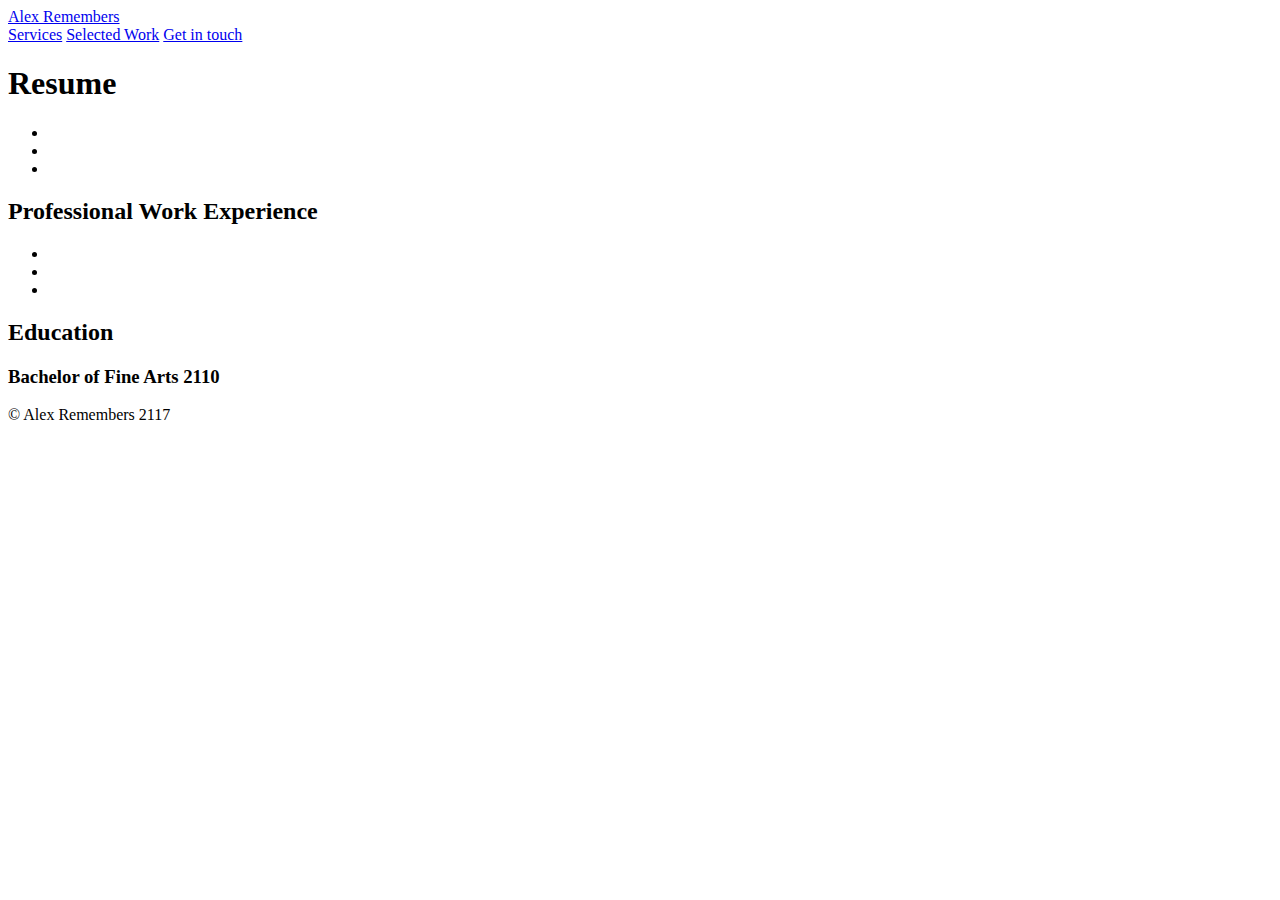
==== page2/index.html @ b9c00aea "Add the initial html and css files" ====
<!DOCTYPE html>
<html lang="en">

<head>
    <meta charset="utf-8">
    <meta name="viewport" content="width=device-width, initial-scale=1.0">
    <title>Alex Remembers</title>
    <link rel="stylesheet" href="./styles.css">
</head>

<body>
    <header>
        <div class="navigation-bar">
            <span><a href="#">Alex Remembers</a></span>
            <nav>
                <a href="#">Services</a>
                <a href="#">Selected Work</a>
                <a href="#">Get in touch</a>
            </nav>
        </div>
    </header>
    <main>
        <h1>Resume</h1>
        <ul>
            <li></li>
            <li></li>
            <li></li>
        </ul>
        <h2>Professional Work Experience</h2>
        <ul>
            <li></li>
            <li></li>
            <li></li>
        </ul>
        <h2>Education</h2>
        <h3>Bachelor of Fine Arts 2110</h3>
    </main>
    <footer>
        &#169; Alex Remembers 2117
    </footer>
</body>

</html>
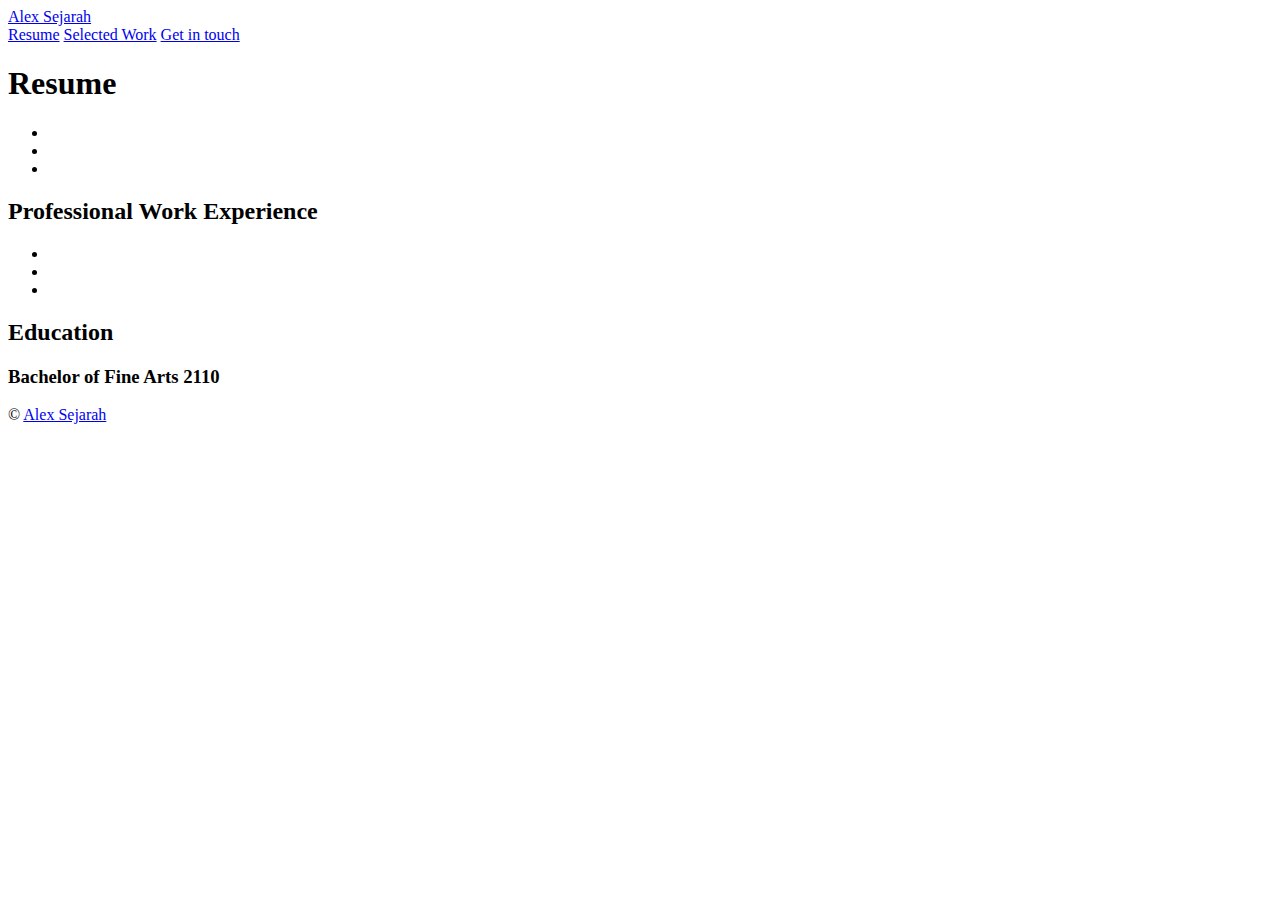
==== commit ee822223: "Add initial html file" ====
--- a/page2/index.html
+++ b/page2/index.html
@@ -4,21 +4,32 @@
 <head>
     <meta charset="utf-8">
     <meta name="viewport" content="width=device-width, initial-scale=1.0">
-    <title>Alex Remembers</title>
+    <title>Alex Sejarah</title>
     <link rel="stylesheet" href="./styles.css">
+    <link rel="preconnect" href="https://fonts.googleapis.com">
+    <link rel="preconnect" href="https://fonts.gstatic.com" crossorigin>
+    <link
+        href="https://fonts.googleapis.com/css2?family=Source+Serif+4:ital,opsz,wght@0,8..60,200..900;1,8..60,200..900&display=swap"
+        rel="stylesheet">
+    <link rel="preconnect" href="https://fonts.googleapis.com">
+    <link rel="preconnect" href="https://fonts.gstatic.com" crossorigin>
+    <link
+        href="https://fonts.googleapis.com/css2?family=Inter:ital,opsz,wght@0,14..32,100..900;1,14..32,100..900&display=swap"
+        rel="stylesheet">
 </head>
 
 <body>
     <header>
         <div class="navigation-bar">
-            <span><a href="#">Alex Remembers</a></span>
+            <span class="logo serif"><a href="./index.html">Alex Sejarah</a></span>
             <nav>
-                <a href="#">Services</a>
-                <a href="#">Selected Work</a>
-                <a href="#">Get in touch</a>
+                <a href="../page2/index.html">Resume</a>
+                <a href="../page3/index.html">Selected Work</a>
+                <a href="../page4/index.html">Get in touch</a>
             </nav>
         </div>
     </header>
+
     <main>
         <h1>Resume</h1>
         <ul>
@@ -35,8 +46,9 @@
         <h2>Education</h2>
         <h3>Bachelor of Fine Arts 2110</h3>
     </main>
+
     <footer>
-        &#169; Alex Remembers 2117
+        <div class="logo serif">&#169; <a href="./index.html">Alex Sejarah</a></div>
     </footer>
 </body>
 
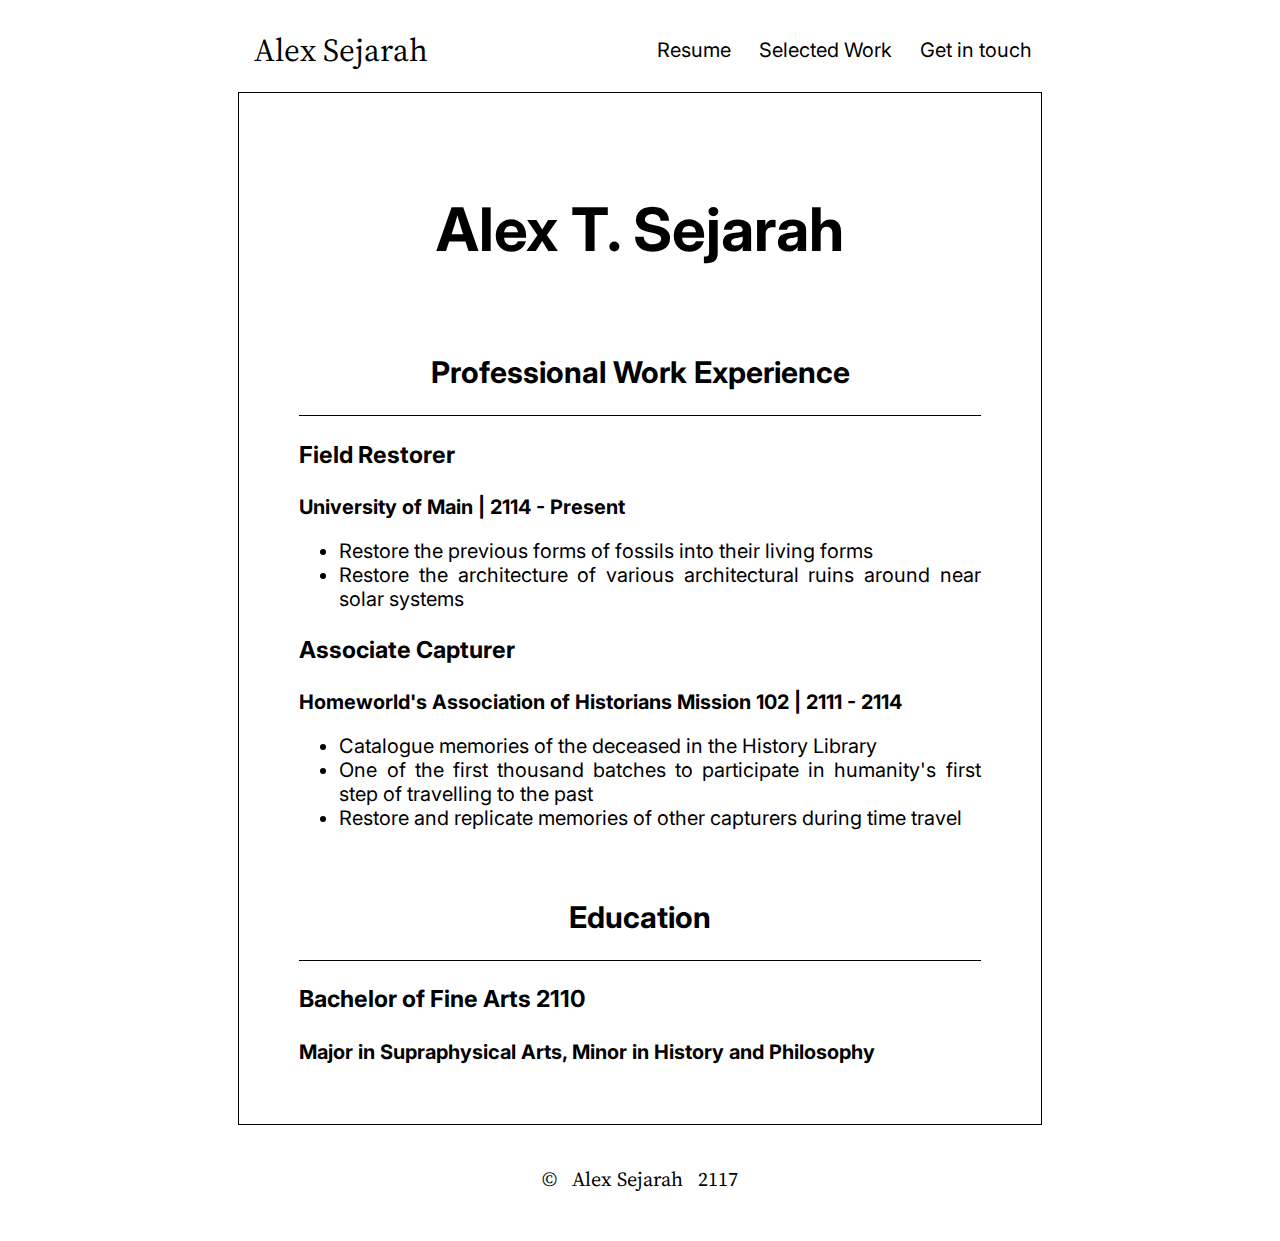
==== commit 0869758a: "Finalize the second page design and content" ====
--- a/page2/index.html
+++ b/page2/index.html
@@ -21,7 +21,7 @@
 <body>
     <header>
         <div class="navigation-bar">
-            <span class="logo serif"><a href="./index.html">Alex Sejarah</a></span>
+            <span class="logo serif"><a href="../page1/index.html">Alex Sejarah</a></span>
             <nav>
                 <a href="../page2/index.html">Resume</a>
                 <a href="../page3/index.html">Selected Work</a>
@@ -31,24 +31,44 @@
     </header>
 
     <main>
-        <h1>Resume</h1>
-        <ul>
-            <li></li>
-            <li></li>
-            <li></li>
-        </ul>
+        <h1>Alex T. Sejarah</h1>
+        <br>
         <h2>Professional Work Experience</h2>
-        <ul>
-            <li></li>
-            <li></li>
-            <li></li>
-        </ul>
+        <div class="divider"></div>
+        <div>
+            <h3>Field Restorer</h3>
+            <h4>University of Main | 2114 - Present</h4>
+            <ul>
+                <li>Restore the previous forms of fossils into their living forms</li>
+                <li>Restore the architecture of various architectural ruins around near solar systems</li>
+            </ul>
+        </div>
+
+        <div>
+            <h3>Associate Capturer</h3>
+            <h4>Homeworld's Association of Historians Mission 102 | 2111 - 2114</h4>
+            <ul>
+                <li>
+                    Catalogue memories of the deceased in the History Library
+                </li>
+                <li>
+                    One of the first thousand batches to participate in humanity's first step of travelling to the past
+                </li>
+                <li>
+                    Restore and replicate memories of other capturers during time travel
+                </li>
+            </ul>
+        </div>
+        <br>
+
         <h2>Education</h2>
+        <div class="divider"></div>
         <h3>Bachelor of Fine Arts 2110</h3>
+        <h4>Major in Supraphysical Arts, Minor in History and Philosophy</h4>
     </main>
 
     <footer>
-        <div class="logo serif">&#169; <a href="./index.html">Alex Sejarah</a></div>
+        <div class="logo serif">&#169; <a href="./index.html">Alex Sejarah</a> 2117</div>
     </footer>
 </body>
 
--- a/page2/styles.css
+++ b/page2/styles.css
@@ -0,0 +1,88 @@
+html {
+    background-color: #FFFFFF;
+    color: #000000;
+    min-width: 25%;
+    width: 64%;
+    max-width: 64%;
+    margin: auto;
+    text-align: justify;
+    text-justify: auto;
+    font-size: 20px;
+    font-family: "Inter", Verdana, Geneva, Tahoma, sans-serif;
+}
+
+a {
+    text-decoration: none;
+    color: #000000;
+    padding: 0.5em;
+}
+
+.serif {
+    font-family: "Source Serif 4", Georgia, 'Times New Roman', Times, serif;
+}
+
+.logo {
+    font-size: 160%;
+}
+
+/* HEADER */
+
+.navigation-bar {
+    display: flex;
+    justify-content: space-between;
+    align-items: center;
+    padding: 1em 0;
+}
+
+.navigation-bar nav {
+    display: flex;
+    gap: 8px;
+}
+
+.navigation-bar nav a {
+    padding: 0.5em;
+}
+
+.navigation-bar a:hover {
+    color: #FFFFFF;
+    background-color: #000000;
+}
+
+/* FOOTER */
+
+footer {
+    padding: 2em 0;
+    display: flex;
+    justify-content: center;
+}
+
+footer .logo {
+    font-size: 1em;
+    margin: auto;
+}
+
+
+/* MAIN */
+
+main {
+    border: 1px solid black;
+    padding: 3em;
+}
+
+h1,
+h2 {
+    text-align: center;
+}
+
+h1 {
+    font-size: 3rem;
+}
+
+main h3,
+main h4 {
+    margin-bottom: 0;
+}
+
+main .divider {
+    border-bottom: 1px solid black;
+}
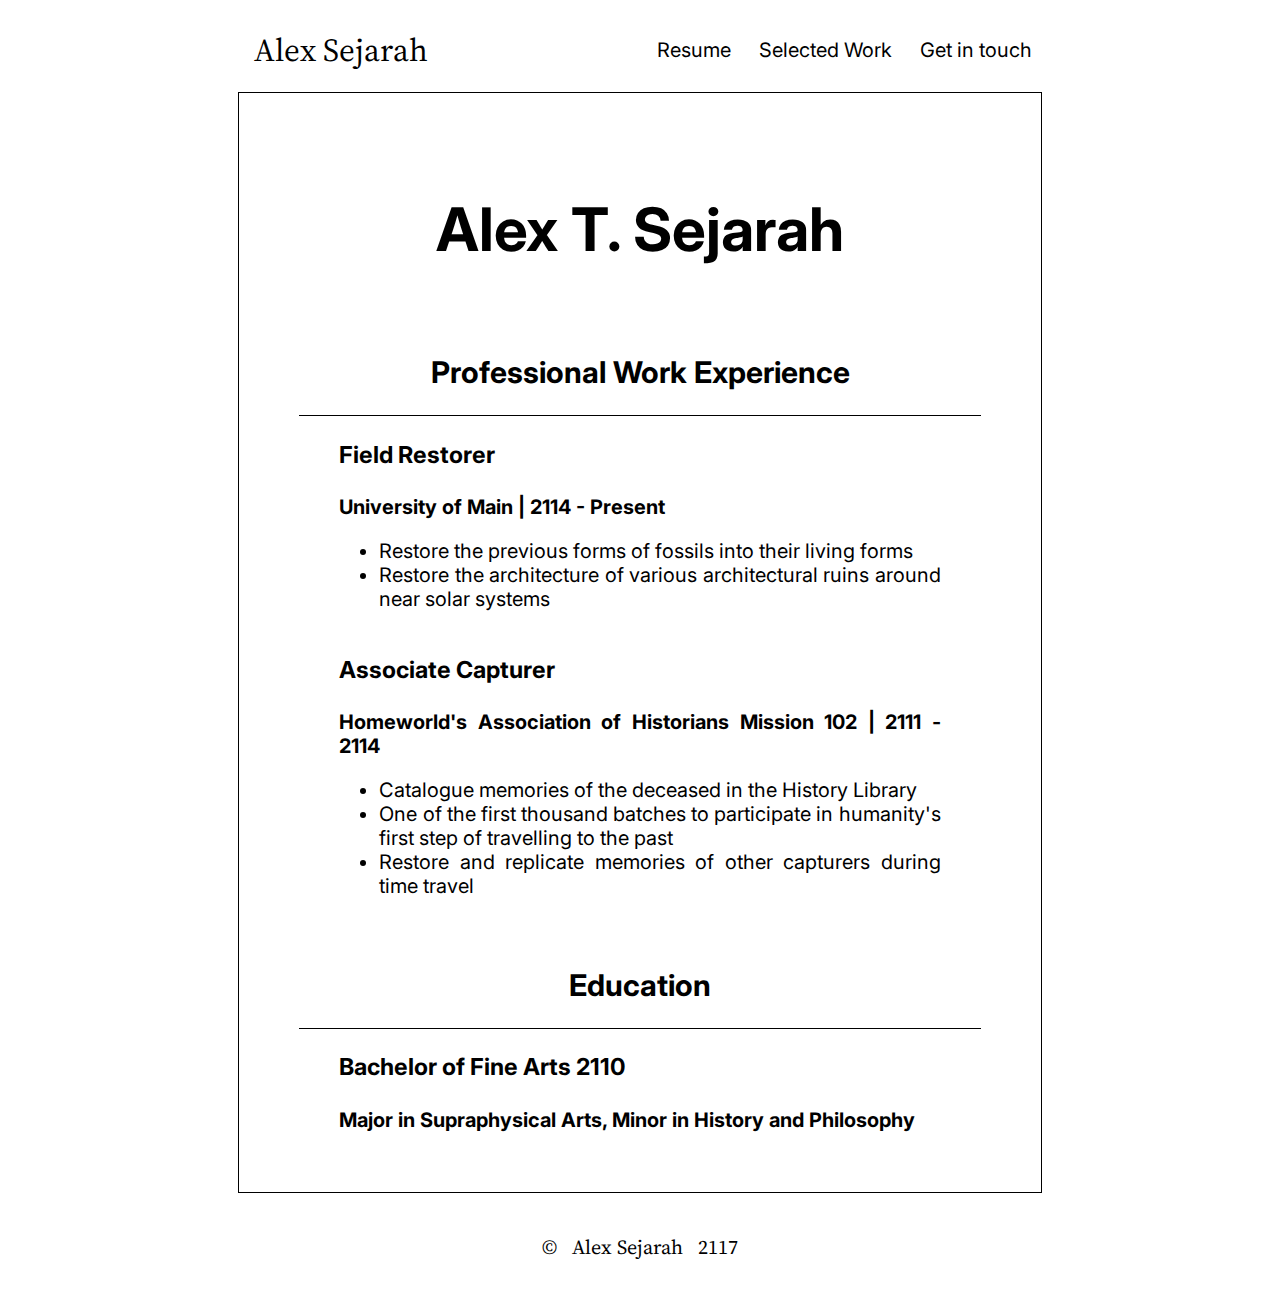
==== commit f5af8aae: "Revise page 2's content and style" ====
--- a/page2/index.html
+++ b/page2/index.html
@@ -35,7 +35,7 @@
         <br>
         <h2>Professional Work Experience</h2>
         <div class="divider"></div>
-        <div>
+        <div class="qualification">
             <h3>Field Restorer</h3>
             <h4>University of Main | 2114 - Present</h4>
             <ul>
@@ -44,7 +44,7 @@
             </ul>
         </div>
 
-        <div>
+        <div class="qualification">
             <h3>Associate Capturer</h3>
             <h4>Homeworld's Association of Historians Mission 102 | 2111 - 2114</h4>
             <ul>
@@ -63,12 +63,14 @@
 
         <h2>Education</h2>
         <div class="divider"></div>
-        <h3>Bachelor of Fine Arts 2110</h3>
-        <h4>Major in Supraphysical Arts, Minor in History and Philosophy</h4>
+        <div class="qualification">
+            <h3>Bachelor of Fine Arts 2110</h3>
+            <h4>Major in Supraphysical Arts, Minor in History and Philosophy</h4>
+        </div>
     </main>
 
     <footer>
-        <div class="logo serif">&#169; <a href="./index.html">Alex Sejarah</a> 2117</div>
+        <div class="logo serif">&#169; <a href="../page1/index.html">Alex Sejarah</a> 2117</div>
     </footer>
 </body>
 
--- a/page2/styles.css
+++ b/page2/styles.css
@@ -67,6 +67,9 @@
 main {
     border: 1px solid black;
     padding: 3em;
+    display: flex;
+    flex-flow: column wrap;
+
 }
 
 h1,
@@ -86,3 +89,7 @@
 main .divider {
     border-bottom: 1px solid black;
 }
+
+main .qualification {
+    padding: 0 2em;
+}
